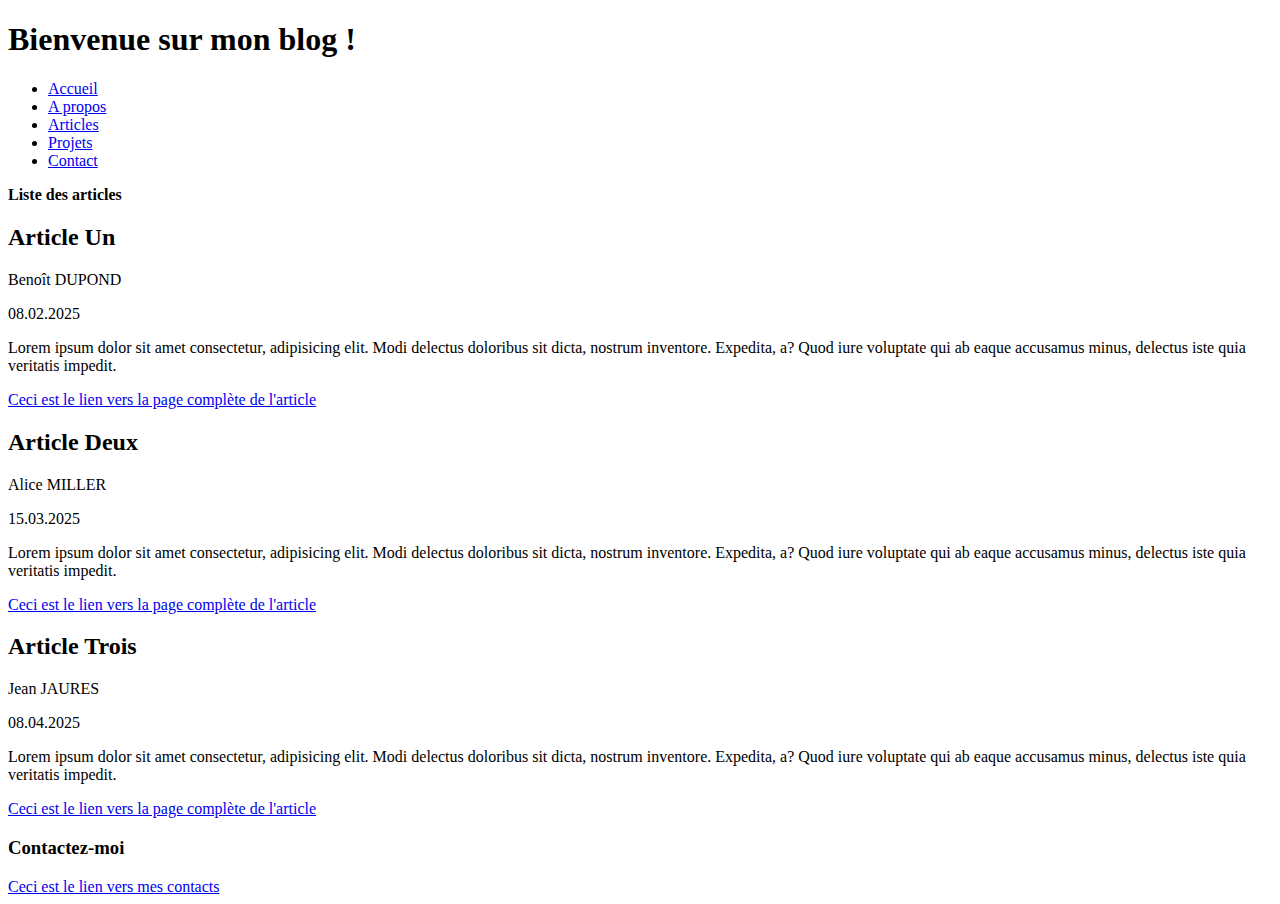
==== index.html @ 511bdc1d "Initial commit" ====
<!DOCTYPE html>
<html lang="fr">
<head>
    <meta charset="UTF-8">
    <meta name="viewport" content="width=device-width, initial-scale=1.0">
    <title>Document</title>
</head>
<body>
    <header>
        <h1> Bienvenue sur mon blog !</h1>
                <nav class="nav">
        
                    <ul class="nav-button">
                        <li><a href="#hero">Accueil</a></li>
                        <li><a href="#about">A propos</a></li>
                        <li><a href="#articles">Articles</a></li>
                        <li><a href="#projets">Projets</a></li>
                        <li><a href="#contact">Contact</a></li>
                    </ul>
                </nav>
    </header>
        
    <section id="articles"> 
        <p> <strong> Liste des articles </strong></p>
        <article class="article1">
            <h2>Article Un</h2>
            <p> Benoît DUPOND</p>
            <p> 08.02.2025 </p>
            <p>Lorem ipsum dolor sit amet consectetur, adipisicing elit. Modi delectus doloribus sit dicta, nostrum inventore. Expedita, a? Quod iure voluptate qui ab eaque accusamus minus, delectus iste quia veritatis impedit.</p>
            <a href="article1.html">Ceci est le lien vers la page complète de l'article</a>
        </article>
           
        <article class="article2">
            <h2>Article Deux </h2>
            <p> Alice MILLER </p>
            <p> 15.03.2025 </p>
            <p>Lorem ipsum dolor sit amet consectetur, adipisicing elit. Modi delectus doloribus sit dicta, nostrum inventore. Expedita, a? Quod iure voluptate qui ab eaque accusamus minus, delectus iste quia veritatis impedit.</p>
            <a href="article2.html">Ceci est le lien vers la page complète de l'article</a>
        </article>

        <article class="article3">
            <h2>Article Trois </h2>
            <p> Jean JAURES </p>
            <p> 08.04.2025 </p>
            <p>Lorem ipsum dolor sit amet consectetur, adipisicing elit. Modi delectus doloribus sit dicta, nostrum inventore. Expedita, a? Quod iure voluptate qui ab eaque accusamus minus, delectus iste quia veritatis impedit.</p>
            <a href="article3.html">Ceci est le lien vers la page complète de l'article</a>
     </section>

    <section id="contact">
        <h3>Contactez-moi</h3>
        <a href="contact.html">Ceci est le lien vers mes contacts</a>
         

     </section>    
    


</body>
</html>
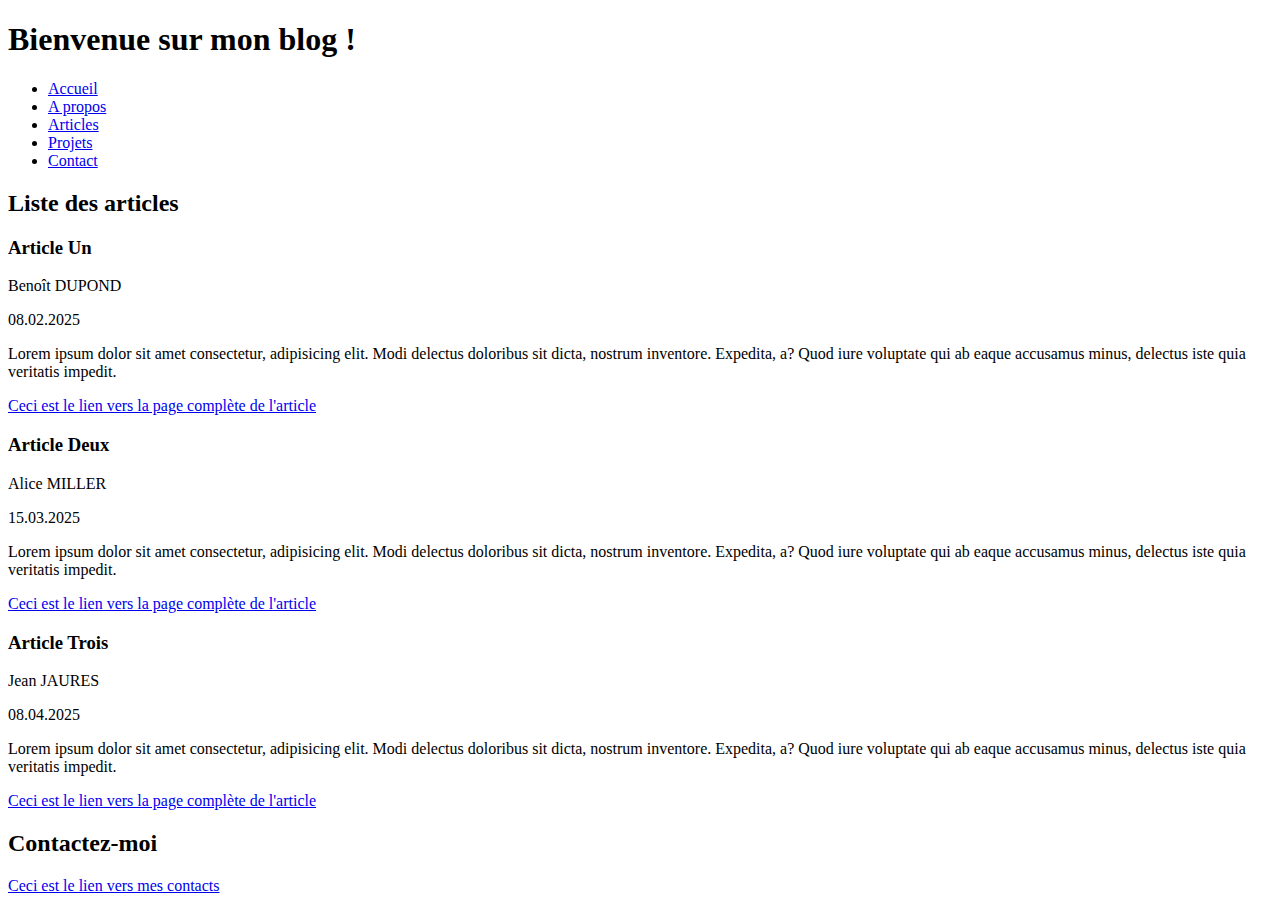
==== commit 0cbad190: "Update index.html" ====
--- a/index.html
+++ b/index.html
@@ -21,9 +21,9 @@
     </header>
         
     <section id="articles"> 
-        <p> <strong> Liste des articles </strong></p>
+        <h2> Liste des articles </h2>
         <article class="article1">
-            <h2>Article Un</h2>
+            <h3>Article Un</h3>
             <p> Benoît DUPOND</p>
             <p> 08.02.2025 </p>
             <p>Lorem ipsum dolor sit amet consectetur, adipisicing elit. Modi delectus doloribus sit dicta, nostrum inventore. Expedita, a? Quod iure voluptate qui ab eaque accusamus minus, delectus iste quia veritatis impedit.</p>
@@ -31,7 +31,7 @@
         </article>
            
         <article class="article2">
-            <h2>Article Deux </h2>
+            <h3>Article Deux </h3>
             <p> Alice MILLER </p>
             <p> 15.03.2025 </p>
             <p>Lorem ipsum dolor sit amet consectetur, adipisicing elit. Modi delectus doloribus sit dicta, nostrum inventore. Expedita, a? Quod iure voluptate qui ab eaque accusamus minus, delectus iste quia veritatis impedit.</p>
@@ -39,15 +39,16 @@
         </article>
 
         <article class="article3">
-            <h2>Article Trois </h2>
+            <h3>Article Trois </h3>
             <p> Jean JAURES </p>
             <p> 08.04.2025 </p>
             <p>Lorem ipsum dolor sit amet consectetur, adipisicing elit. Modi delectus doloribus sit dicta, nostrum inventore. Expedita, a? Quod iure voluptate qui ab eaque accusamus minus, delectus iste quia veritatis impedit.</p>
             <a href="article3.html">Ceci est le lien vers la page complète de l'article</a>
-     </section>
+        </article>
+    </section>
 
     <section id="contact">
-        <h3>Contactez-moi</h3>
+        <h2>Contactez-moi</h2>
         <a href="contact.html">Ceci est le lien vers mes contacts</a>
          
 
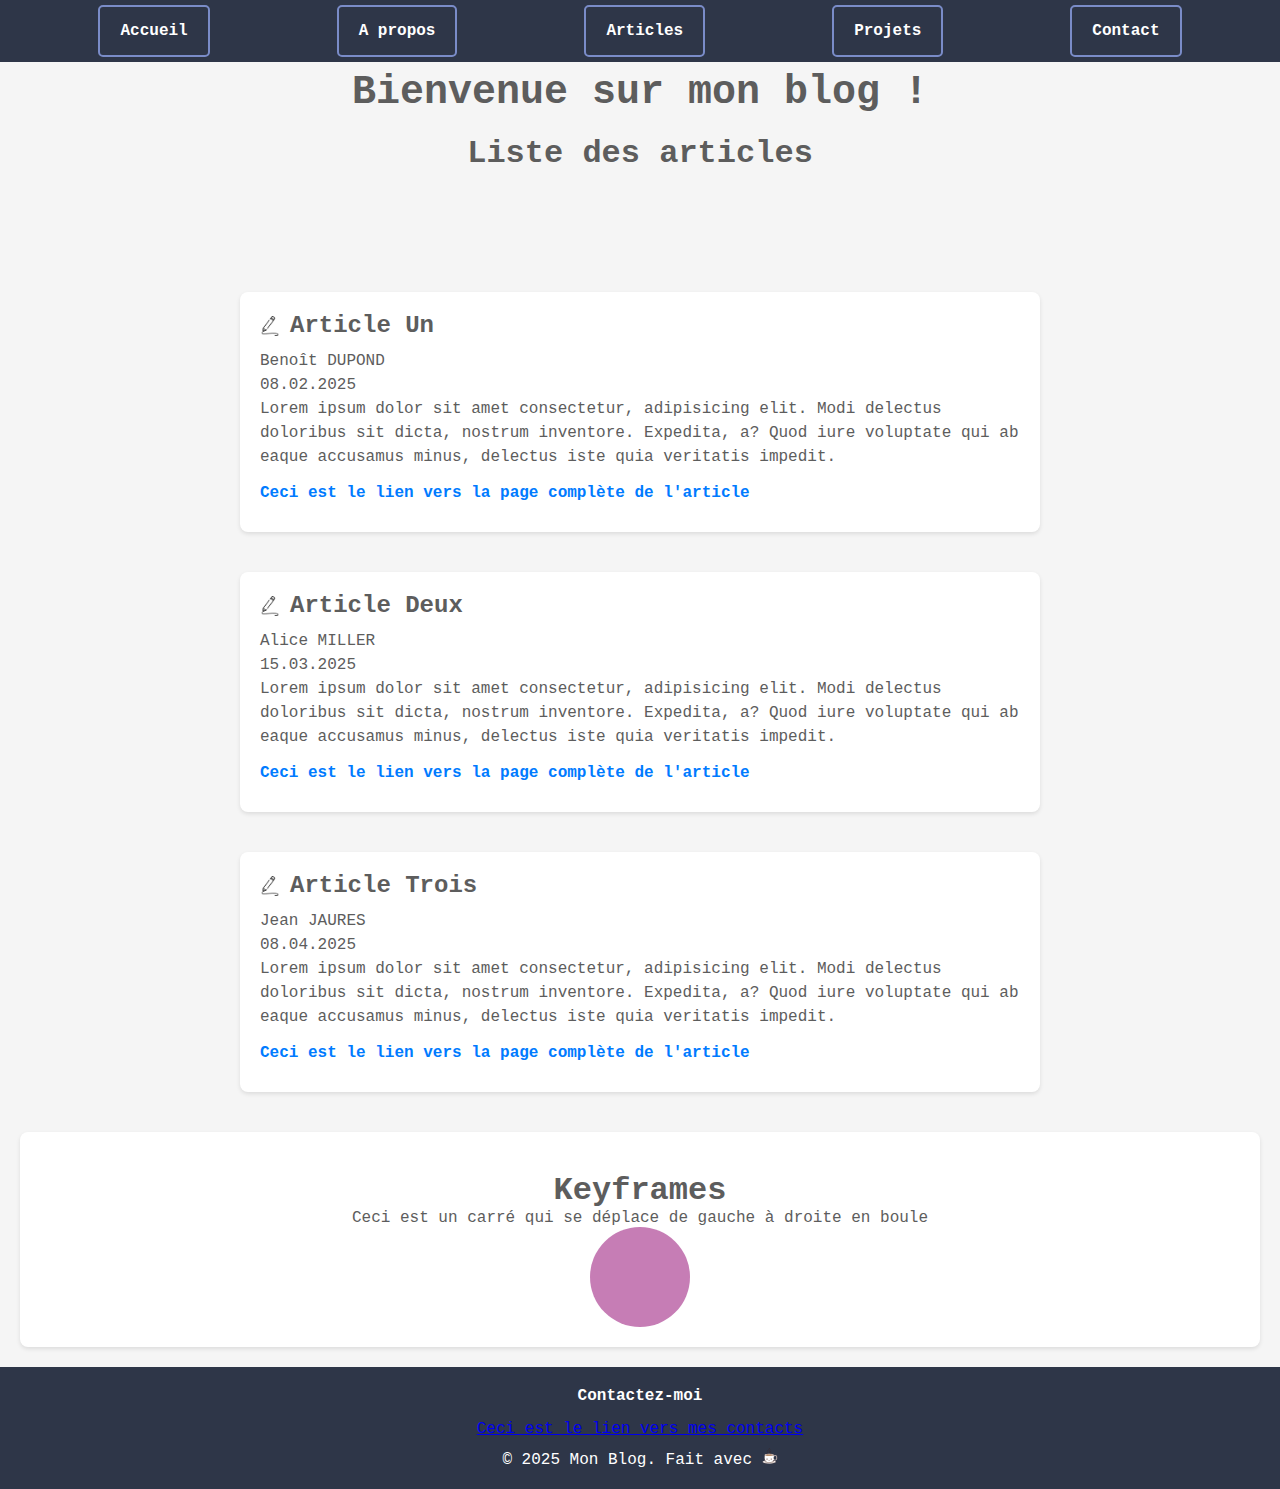
==== commit 42ef1467: "up" ====
--- a/index.html
+++ b/index.html
@@ -3,6 +3,7 @@
 <head>
     <meta charset="UTF-8">
     <meta name="viewport" content="width=device-width, initial-scale=1.0">
+    <link rel="stylesheet" href="style.css">
     <title>Document</title>
 </head>
 <body>
@@ -22,7 +23,8 @@
         
     <section id="articles"> 
         <h2> Liste des articles </h2>
-        <article class="article1">
+        <div class ="art-container">
+        <article class="article">
             <h3>Article Un</h3>
             <p> Benoît DUPOND</p>
             <p> 08.02.2025 </p>
@@ -30,7 +32,7 @@
             <a href="article1.html">Ceci est le lien vers la page complète de l'article</a>
         </article>
            
-        <article class="article2">
+        <article class="article">
             <h3>Article Deux </h3>
             <p> Alice MILLER </p>
             <p> 15.03.2025 </p>
@@ -38,23 +40,31 @@
             <a href="article2.html">Ceci est le lien vers la page complète de l'article</a>
         </article>
 
-        <article class="article3">
+        <article class="article">
             <h3>Article Trois </h3>
             <p> Jean JAURES </p>
             <p> 08.04.2025 </p>
             <p>Lorem ipsum dolor sit amet consectetur, adipisicing elit. Modi delectus doloribus sit dicta, nostrum inventore. Expedita, a? Quod iure voluptate qui ab eaque accusamus minus, delectus iste quia veritatis impedit.</p>
             <a href="article3.html">Ceci est le lien vers la page complète de l'article</a>
         </article>
+        </div>
     </section>
 
+    
+    <section id="projets">
+        <section class="key">
+            <h2> Keyframes </h2>
+            <p> Ceci est un carré qui se déplace de gauche à droite en boule</p>
+            <div id="carre">
+            </div>    
+        </section>      
+    </section>
+    
+</body>
+<footer>
     <section id="contact">
-        <h2>Contactez-moi</h2>
+        <h4>Contactez-moi</h4>
         <a href="contact.html">Ceci est le lien vers mes contacts</a>
-         
-
      </section>    
-    
-
-
-</body>
+    <p> © 2025 Mon Blog. Fait avec <img src=tasse.png alt="café"> </p>
 </html>--- a/style.css
+++ b/style.css
@@ -0,0 +1,188 @@
+* {
+    margin: 0;
+    padding: 0;
+    box-sizing: border-box;
+}
+:root {
+    --color-background: #F5F5F5;
+    --color-text: #5D5D5D;
+    --color-text-light: #FFFFFF;
+    --color-primary: #2E3648;
+    --color-secondary: #7a8cc8;
+    --color-accent: #15c5e3;
+    --color-stroke: #7a8cc8;
+}
+body {
+    font-family: 'Courier New', Courier, monospace;
+    background-color: var(--color-background); 
+    color: var(--color-text);
+}
+
+h1 {
+    font-size: 2.5rem;
+    text-align: center;
+    margin-top: 70px;
+}
+h2 {
+    font-size: 2rem;
+    text-align: center;
+    margin-top: 20px;
+}
+nav {
+    background-color: #2E3648  ;
+    padding: 5px 0;
+    width: 100%;
+    position: fixed;
+    top: 0;
+    left: 0;
+    z-index: 1;
+
+}    
+.nav-button {
+    display: flex;
+    justify-content: space-around;
+    align-items: center;
+    gap: 10px;
+    margin-left: 40px;
+    margin-right: 40px;
+}
+.nav-button li a {
+    display: block;
+    text-decoration: none;
+    color: #ffffff;
+    font-weight: bold;
+    transition: color 0.3s ease;
+}
+.nav-button li {
+    list-style: none;
+}
+
+.nav-button li a:hover {
+    color: #01141c; 
+}
+
+.nav-button a {
+    text-decoration: none;
+    padding: 15px 20px;
+    margin: 0 5px;
+    border: 2px solid #7a8cc8; 
+    border-radius: 5px;
+    transition: all 0.3s ease;
+}
+
+.nav-button a:hover, .nav-button a.nav-active {
+    border-color: #15c5e3;
+    background-color: rgba(151, 161, 232, 0.234);
+    color: #FFFFFF;
+}
+
+.art-container {
+    display: flex;
+    flex-direction: column;
+    align-items: center;
+    margin-top: 100px;
+}
+.article {
+    background-color: #ffffff;
+    border-radius: 8px;
+    box-shadow: 0 2px 4px rgba(0, 0, 0, 0.1);
+    padding: 20px;
+    margin: 20px;
+    width: 80%;
+    max-width: 800px;
+}
+article:focus {
+    outline: none;
+    box-shadow: 0 0 5px rgba(0, 123, 255, 0.5);
+}   
+.article h3 {
+    font-size: 1.5rem;
+    margin-bottom: 10px;
+}
+h3::before {
+    content: "";
+    display: inline-block;
+    width: 20px;
+    height: 20px;
+    background-image: url('crayon.png');
+    background-size: contain;
+    background-repeat: no-repeat;
+    margin-right: 10px;
+    vertical-align: middle;
+}
+
+.article p {
+    font-size: 1rem;
+    line-height: 1.5;
+}
+.article a {
+    text-decoration: none;
+    color: #007BFF;
+    font-weight: bold;
+}
+.article a:hover {
+    text-decoration: underline;
+}
+.article .content {
+    margin-top: 20px;
+}
+a:visited {
+    color: #ee7baf; 
+}
+
+a:active {
+    color: #ff0000;
+}
+.key{
+    background-color: #ffffff;
+    border-radius: 8px;
+    box-shadow: 0 2px 4px rgba(0, 0, 0, 0.1);
+    display: flex;
+    flex-direction: column;
+    align-items: center;
+    justify-content: center;
+    padding: 20px;
+    margin: 20px;
+
+}
+#carre {
+    width: 100px;
+    height: 100px;
+    background-color: rgba(183, 91, 162, 0.793);
+    border-radius: 50%;
+    padding: 30px;
+    animation: bougeDeGaucheADroite 3s ease-in-out infinite;
+}
+
+input::placeholder {
+    color: darkcyan;
+    opacity: 0.5; }
+  
+input {
+    padding: 0.5em 1em;
+    border: 1px solid var(--color-stroke);
+}
+
+footer {
+    background-color: var(--color-primary);
+    color: var(--color-text-light);
+    text-align: center;
+    padding: 20px;
+    width: 100%;
+}
+a {
+    display: inline-block; 
+    margin-top: 15px;
+    margin-bottom: 10px;
+  }
+@keyframes bougeDeGaucheADroite {
+        0% {
+          transform: translateX(0);
+        }
+        50% {
+          transform: translateX(200px);
+        }
+        100% {
+          transform: translateX(0);
+        }
+      }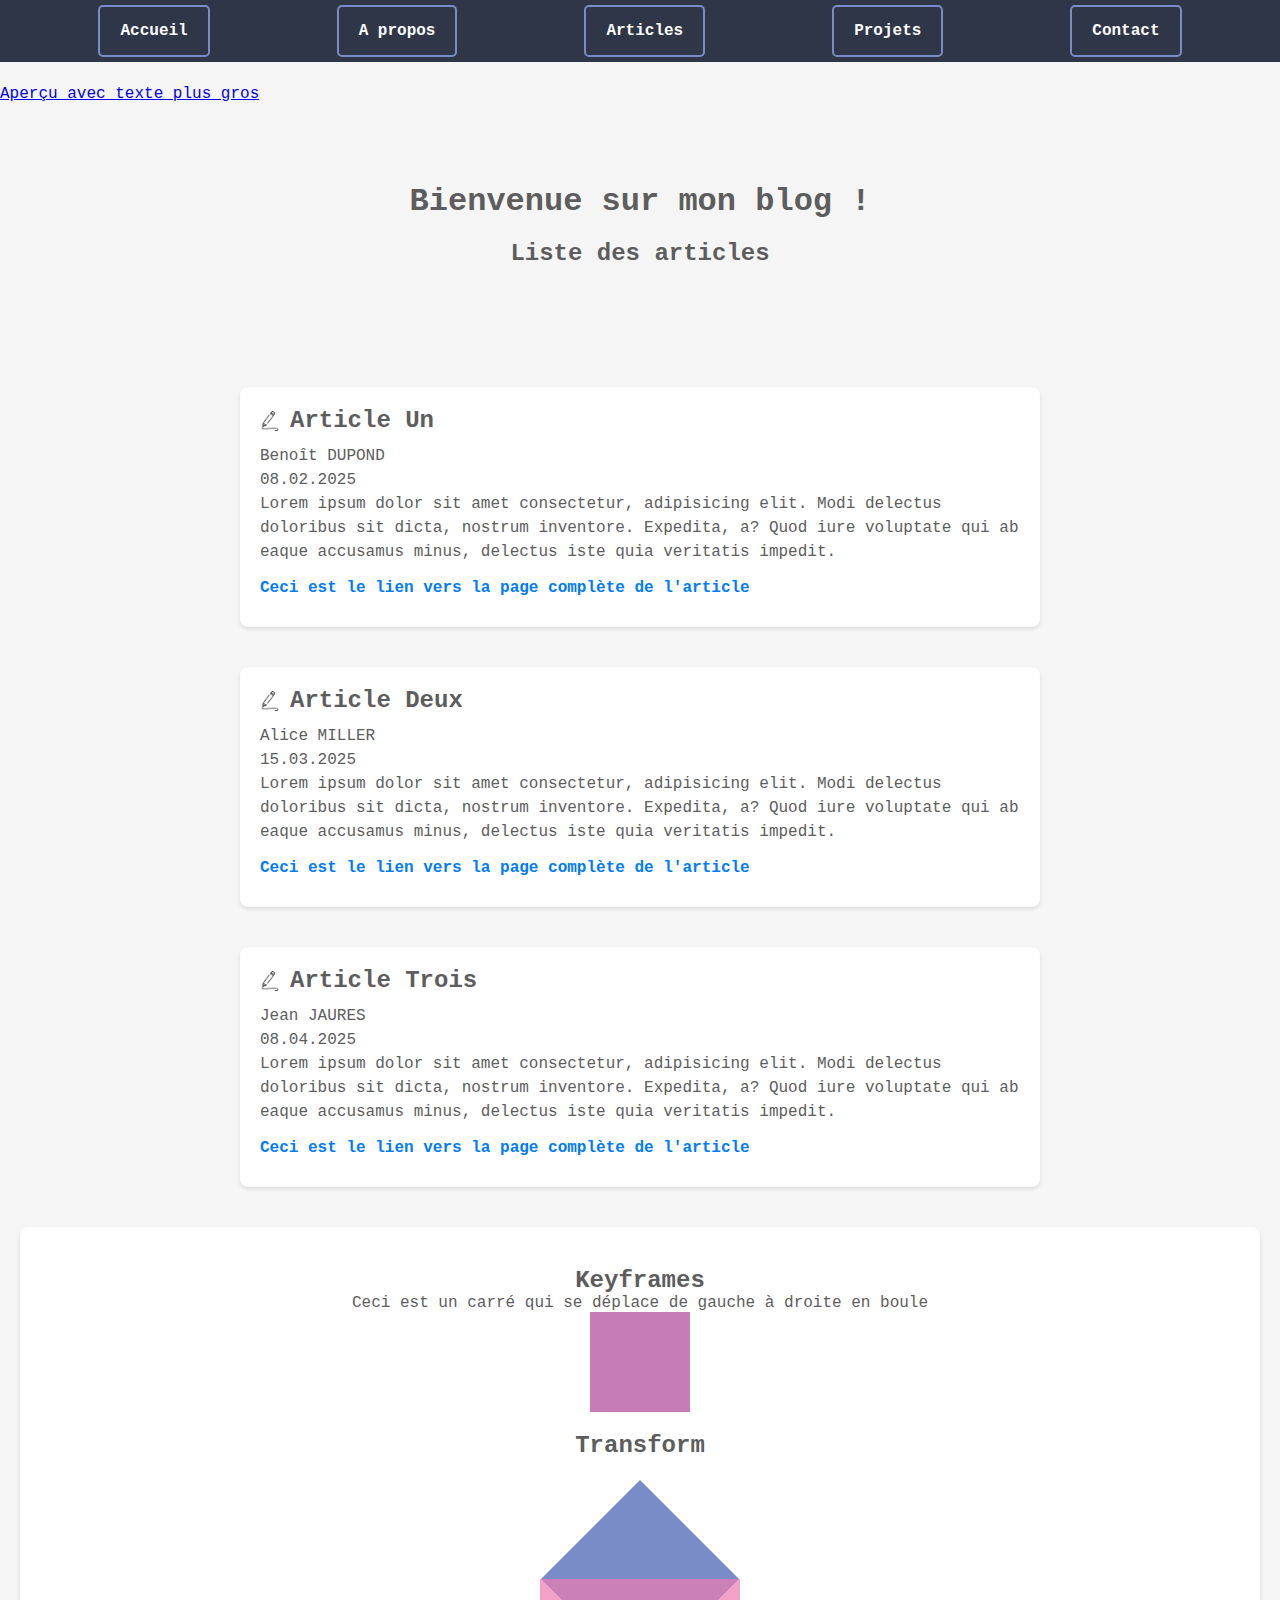
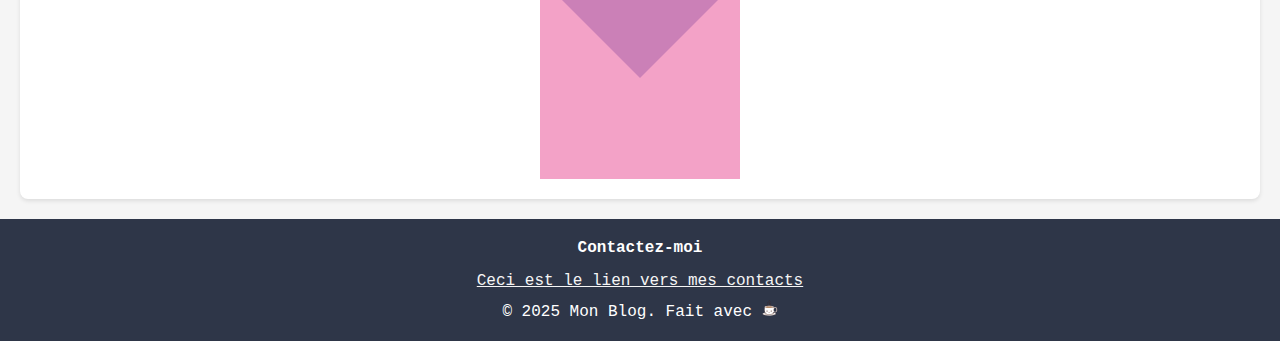
==== commit 5d74694d: "up" ====
--- a/index.html
+++ b/index.html
@@ -3,24 +3,37 @@
 <head>
     <meta charset="UTF-8">
     <meta name="viewport" content="width=device-width, initial-scale=1.0">
-    <link rel="stylesheet" href="style.css">
+<!-- TP responsive - Exercice 1 -->
+    <link href="styles_desktop.css" rel="stylesheet">
+    <link href="styles_tablet.css" rel="stylesheet" media="screen and (max-width: 1200px)" />
+    <link href="styles_phone.css" rel="stylesheet" media="screen and (max-width: 600px)" />
+<!-- TP responsive - Exercice 2 -->
+    <link href="styles_global.css" rel="stylesheet">
+
     <title>Document</title>
 </head>
 <body>
+
     <header>
-        <h1> Bienvenue sur mon blog !</h1>
+
                 <nav class="nav">
         
                     <ul class="nav-button">
-                        <li><a href="#hero">Accueil</a></li>
-                        <li><a href="#about">A propos</a></li>
-                        <li><a href="#articles">Articles</a></li>
-                        <li><a href="#projets">Projets</a></li>
-                        <li><a href="#contact">Contact</a></li>
+                        <li><a href="#hero" class="link">Accueil</a></li>
+                        <li><a href="#about" class="link">A propos</a></li>
+                        <li><a href="#articles" class="link">Articles</a></li>
+                        <li><a href="#projets" class="link">Projets</a></li>
+                        <li><a href="#contact" class="link">Contact</a></li>
                     </ul>
                 </nav>
     </header>
-        
+    <a href="#" class="style-overview">Aperçu avec texte plus gros</a>
+
+    <h1> Bienvenue sur mon blog !</h1>
+
+    <section id="hero"></section>
+    <section id="about"></section>
+
     <section id="articles"> 
         <h2> Liste des articles </h2>
         <div class ="art-container">
@@ -56,7 +69,10 @@
             <h2> Keyframes </h2>
             <p> Ceci est un carré qui se déplace de gauche à droite en boule</p>
             <div id="carre">
-            </div>    
+            </div>
+            <h2> Transform </h2>
+            <div class="box-1"></div>
+            <div class="box-2"></div>
         </section>      
     </section>
     
--- a/styles_desktop.css
+++ b/styles_desktop.css
@@ -0,0 +1,235 @@
+* {
+    margin: 0;
+    padding: 0;
+    box-sizing: border-box;
+}
+:root {
+    --color-background: #F5F5F5;
+    --color-text: #5D5D5D;
+    --color-text-light: #FFFFFF;
+    --color-primary: #2E3648;
+    --color-secondary: #7a8cc8;
+    --color-accent: #15c5e3;
+    --color-stroke: #7a8cc8;
+    --text-size: 12px;
+    --title-size: 32px;
+    --subtitle-size: 24px;
+}
+body {
+    font-family: 'Courier New', Courier, monospace;
+    background-color: var(--color-background); 
+    color: var(--color-text);
+}
+
+h1 {
+    font-size: var(--title-size);
+    text-align: center;
+    margin-top: 70px;
+}
+h2 {
+    font-size: var(--subtitle-size);
+    text-align: center;
+    margin-top: 20px;
+}
+nav {
+    background-color: #2E3648  ;
+    padding: 5px 0;
+    width: 100%;
+    position: fixed;
+    top: 0;
+    left: 0;
+    z-index: 1;
+
+}    
+.nav-button {
+    display: flex;
+    justify-content: space-around;
+    align-items: center;
+    gap: 10px;
+    margin-left: 40px;
+    margin-right: 40px;
+}
+.nav-button li a {
+    display: block;
+    text-decoration: none;
+    font-weight: bold;
+    transition: color 0.3s ease;
+}
+.nav-button li {
+    list-style: none;
+}
+
+.link {
+    text-decoration: none;
+    padding: 15px 20px;
+    margin: 0 5px;
+    border: 2px solid #7a8cc8; 
+    border-radius: 5px;
+    transition: all 0.3s ease;
+    color: #FFFFFF;
+}
+
+.art-container {
+    display: flex;
+    flex-direction: column;
+    align-items: center;
+    margin-top: 100px;
+}
+.article {
+    background-color: #ffffff;
+    border-radius: 8px;
+    box-shadow: 0 2px 4px rgba(0, 0, 0, 0.1);
+    padding: 20px;
+    margin: 20px;
+    width: 80%;
+    max-width: 800px;
+}
+article:focus {
+    outline: none;
+    box-shadow: 0 0 5px rgba(0, 123, 255, 0.5);
+}   
+.article h3 {
+    font-size: 1.5rem;
+    margin-bottom: 10px;
+}
+h3::before {
+    content: "";
+    display: inline-block;
+    width: 20px;
+    height: 20px;
+    background-image: url('crayon.png');
+    background-size: contain;
+    background-repeat: no-repeat;
+    margin-right: 10px;
+    vertical-align: middle;
+}
+
+.article p {
+    font-size: 1rem;
+    line-height: 1.5;
+}
+
+.article a {
+    text-decoration: none;
+    color: #007BFF;
+    font-weight: bold;
+}
+
+.article a:hover {
+    text-decoration: underline;
+}
+
+.article .content {
+    margin-top: 20px;
+}
+
+.link:visited, a:visited,
+.link:focus, a:focus {
+    color: var(--color-accent);
+}
+
+.link:active {
+    border-color: #ee7baf;
+}
+
+.link:hover {
+    border-color: var(--color-stroke);
+    background-color: rgba(151, 161, 232, 0.234);
+    color: #FFFFFF;
+}
+a:active {
+    color: #ff0000;
+}
+.key{
+    background-color: #ffffff;
+    border-radius: 8px;
+    box-shadow: 0 2px 4px rgba(0, 0, 0, 0.1);
+    display: flex;
+    flex-direction: column;
+    align-items: center;
+    justify-content: center;
+    padding: 20px;
+    margin: 20px;
+
+}
+#carre {
+    width: 100px;
+    height: 100px;
+    background-color: rgba(183, 91, 162, 0.793);
+    padding: 30px;
+    animation: bougeDeGaucheADroite 3s ease-in-out infinite;
+}
+
+input::placeholder {
+    color: darkcyan;
+    opacity: 0.5; }
+  
+input {
+    padding: 0.5em 1em;
+    border: 1px solid var(--color-stroke);
+}
+
+footer {
+    background-color: var(--color-primary);
+    color: var(--color-text-light);
+    text-align: center;
+    padding: 20px;
+    width: 100%;
+}
+
+#contact a:link {
+    color: #F5F5F5;
+}
+
+#contact a:hover {
+    color: #ee7baf;
+}
+
+a {
+    display: inline-block; 
+    margin-top: 15px;
+    margin-bottom: 10px;
+  }
+@keyframes bougeDeGaucheADroite {
+        0% {
+          transform: translateX(0);
+        }
+        50% {
+          transform: translateX(200px);
+        }
+        100% {
+          transform: translateX(0);
+        }
+}
+
+.style-overview {
+    padding-top:70px;
+}
+.style-overview:hover + h1 {
+    --title-size: 78px;
+}
+.style-overview:hover + h2 {
+    --title-size: 48px;
+}
+
+.box-1, .box-2 {
+    display: block;
+}
+
+.box-1 {
+    margin-top: 50px;    
+    width: 140px;
+    height: 140px;
+    background-color: #7a8cc8;
+    z-index: 1;
+    transform: rotate(45deg);
+}
+
+.box-2 {
+    width: 200px;
+    height: 200px;
+    margin-top: -70px;
+    background-color: #ee7baf;
+    z-index: 2;
+    opacity: 0.7;
+}--- a/styles_tablet.css
+++ b/styles_tablet.css
@@ -0,0 +1,40 @@
+
+:root {
+    --color-background: #F5F5F5;
+    --color-text: #5D5D5D;
+    --color-text-light: #FFFFFF;
+    --color-primary: #2E3648;
+    --color-secondary: #7a8cc8;
+    --color-accent: #15c5e3;
+    --color-stroke: #7a8cc8;
+    --text-size: 12px;
+    --title-size: 28px;
+    --subtitle-size: 20px;
+}
+body {
+    font-family: 'Courier New', Courier, monospace;
+    background-color: #323232; 
+    color: var(--color-text);
+}
+
+h1 {
+    font-size: var(--title-size);
+    text-align: center;
+    color: var(--color-background);
+    margin-top: 70px;
+}
+h2 {
+    font-size: var(--subtitle-size);
+    text-align: center;
+    margin-top: 20px;
+}
+nav {
+    background-color: #323232  ;
+    padding: 5px 0;
+    width: 100%;
+    position: fixed;
+    top: 0;
+    left: 0;
+    z-index: 1;
+
+}--- a/styles_phone.css
+++ b/styles_phone.css
@@ -0,0 +1,30 @@
+
+body {
+    font-family: 'Courier New', Courier, monospace;
+    background-color: var(--color-background); 
+    color: var(--color-text);
+}
+
+h1 {
+    font-size: 1em;
+    text-align: center;
+    margin-top: 30px;
+    color: #7a8cc8;
+}
+h2 {
+    font-size: var(--subtitle-size);
+    text-align: center;
+    margin-top: 20px;
+    font-size: 0.8em;
+}
+nav {
+    background-color: #2E3648  ;
+    padding: 5px 0;
+    width: 100%;
+    position: fixed;
+    top: 0;
+    left: 0;
+    z-index: 1;
+    font-size: 0.6em;
+
+}    
--- a/styles_global.css
+++ b/styles_global.css
@@ -0,0 +1,312 @@
+* {
+    margin: 0;
+    padding: 0;
+    box-sizing: border-box;
+}
+:root {
+    --color-background: #F5F5F5;
+    --color-text: #5D5D5D;
+    --color-text-light: #FFFFFF;
+    --color-primary: #2E3648;
+    --color-secondary: #7a8cc8;
+    --color-accent: #15c5e3;
+    --color-stroke: #7a8cc8;
+    --text-size: 12px;
+    --title-size: 32px;
+    --subtitle-size: 24px;
+}
+body {
+    font-family: 'Courier New', Courier, monospace;
+    background-color: var(--color-background); 
+    color: var(--color-text);
+}
+
+h1 {
+    font-size: var(--title-size);
+    text-align: center;
+    margin-top: 70px;
+}
+h2 {
+    font-size: var(--subtitle-size);
+    text-align: center;
+    margin-top: 20px;
+}
+nav {
+    background-color: #2E3648  ;
+    padding: 5px 0;
+    width: 100%;
+    position: fixed;
+    top: 0;
+    left: 0;
+    z-index: 1;
+
+}    
+.nav-button {
+    display: flex;
+    justify-content: space-around;
+    align-items: center;
+    gap: 10px;
+    margin-left: 40px;
+    margin-right: 40px;
+}
+.nav-button li a {
+    display: block;
+    text-decoration: none;
+    font-weight: bold;
+    transition: color 0.3s ease;
+}
+.nav-button li {
+    list-style: none;
+}
+
+.link {
+    text-decoration: none;
+    padding: 15px 20px;
+    margin: 0 5px;
+    border: 2px solid #7a8cc8; 
+    border-radius: 5px;
+    transition: all 0.3s ease;
+    color: #FFFFFF;
+}
+
+.art-container {
+    display: flex;
+    flex-direction: column;
+    align-items: center;
+    margin-top: 100px;
+}
+.article {
+    background-color: #ffffff;
+    border-radius: 8px;
+    box-shadow: 0 2px 4px rgba(0, 0, 0, 0.1);
+    padding: 20px;
+    margin: 20px;
+    width: 80%;
+    max-width: 800px;
+}
+article:focus {
+    outline: none;
+    box-shadow: 0 0 5px rgba(0, 123, 255, 0.5);
+}   
+.article h3 {
+    font-size: 1.5rem;
+    margin-bottom: 10px;
+}
+h3::before {
+    content: "";
+    display: inline-block;
+    width: 20px;
+    height: 20px;
+    background-image: url('crayon.png');
+    background-size: contain;
+    background-repeat: no-repeat;
+    margin-right: 10px;
+    vertical-align: middle;
+}
+
+.article p {
+    font-size: 1rem;
+    line-height: 1.5;
+}
+
+.article a {
+    text-decoration: none;
+    color: #007BFF;
+    font-weight: bold;
+}
+
+.article a:hover {
+    text-decoration: underline;
+}
+
+.article .content {
+    margin-top: 20px;
+}
+
+.link:visited, a:visited,
+.link:focus, a:focus {
+    color: var(--color-accent);
+}
+
+.link:active {
+    border-color: #ee7baf;
+}
+
+.link:hover {
+    border-color: var(--color-stroke);
+    background-color: rgba(151, 161, 232, 0.234);
+    color: #FFFFFF;
+}
+a:active {
+    color: #ff0000;
+}
+.key{
+    background-color: #ffffff;
+    border-radius: 8px;
+    box-shadow: 0 2px 4px rgba(0, 0, 0, 0.1);
+    display: flex;
+    flex-direction: column;
+    align-items: center;
+    justify-content: center;
+    padding: 20px;
+    margin: 20px;
+
+}
+#carre {
+    width: 100px;
+    height: 100px;
+    background-color: rgba(183, 91, 162, 0.793);
+    padding: 30px;
+    animation: bougeDeGaucheADroite 3s ease-in-out infinite;
+}
+
+input::placeholder {
+    color: darkcyan;
+    opacity: 0.5; }
+  
+input {
+    padding: 0.5em 1em;
+    border: 1px solid var(--color-stroke);
+}
+
+footer {
+    background-color: var(--color-primary);
+    color: var(--color-text-light);
+    text-align: center;
+    padding: 20px;
+    width: 100%;
+}
+
+#contact a:link {
+    color: #F5F5F5;
+}
+
+#contact a:hover {
+    color: #ee7baf;
+}
+
+a {
+    display: inline-block; 
+    margin-top: 15px;
+    margin-bottom: 10px;
+  }
+@keyframes bougeDeGaucheADroite {
+        0% {
+          transform: translateX(0);
+        }
+        50% {
+          transform: translateX(200px);
+        }
+        100% {
+          transform: translateX(0);
+        }
+}
+
+.style-overview {
+    padding-top:70px;
+}
+.style-overview:hover + h1 {
+    --title-size: 78px;
+}
+.style-overview:hover + h2 {
+    --title-size: 48px;
+}
+
+.box-1, .box-2 {
+    display: block;
+}
+
+.box-1 {
+    margin-top: 50px;    
+    width: 140px;
+    height: 140px;
+    background-color: #7a8cc8;
+    z-index: 1;
+    transform: rotate(45deg);
+}
+
+.box-2 {
+    width: 200px;
+    height: 200px;
+    margin-top: -70px;
+    background-color: #ee7baf;
+    z-index: 2;
+    opacity: 0.7;
+}
+
+@media only screen and (max-width: 1200px) {
+
+    :root {
+        --color-background: #F5F5F5;
+        --color-text: #5D5D5D;
+        --color-text-light: #FFFFFF;
+        --color-primary: #2E3648;
+        --color-secondary: #7a8cc8;
+        --color-accent: #15c5e3;
+        --color-stroke: #7a8cc8;
+        --text-size: 12px;
+        --title-size: 28px;
+        --subtitle-size: 20px;
+    }
+    body {
+        font-family: 'Courier New', Courier, monospace;
+        background-color: #323232; 
+        color: var(--color-text);
+    }
+    
+    h1 {
+        font-size: var(--title-size);
+        text-align: center;
+        color: var(--color-background);
+        margin-top: 70px;
+    }
+    h2 {
+        font-size: var(--subtitle-size);
+        text-align: center;
+        margin-top: 20px;
+    }
+    nav {
+        background-color: #323232  ;
+        padding: 5px 0;
+        width: 100%;
+        position: fixed;
+        top: 0;
+        left: 0;
+        z-index: 1;
+    
+    }
+}
+
+@media only screen and (max-width: 600px) {
+
+    body {
+        font-family: 'Courier New', Courier, monospace;
+        background-color: var(--color-background); 
+        color: var(--color-text);
+    }
+    
+    h1 {
+        font-size: 1em;
+        text-align: center;
+        margin-top: 30px;
+        color: #7a8cc8;
+    }
+    h2 {
+        font-size: var(--subtitle-size);
+        text-align: center;
+        margin-top: 20px;
+        font-size: 0.8em;
+    }
+    nav {
+        background-color: #2E3648  ;
+        padding: 5px 0;
+        width: 100%;
+        position: fixed;
+        top: 0;
+        left: 0;
+        z-index: 1;
+        font-size: 0.6em;
+    
+    }    
+    
+}